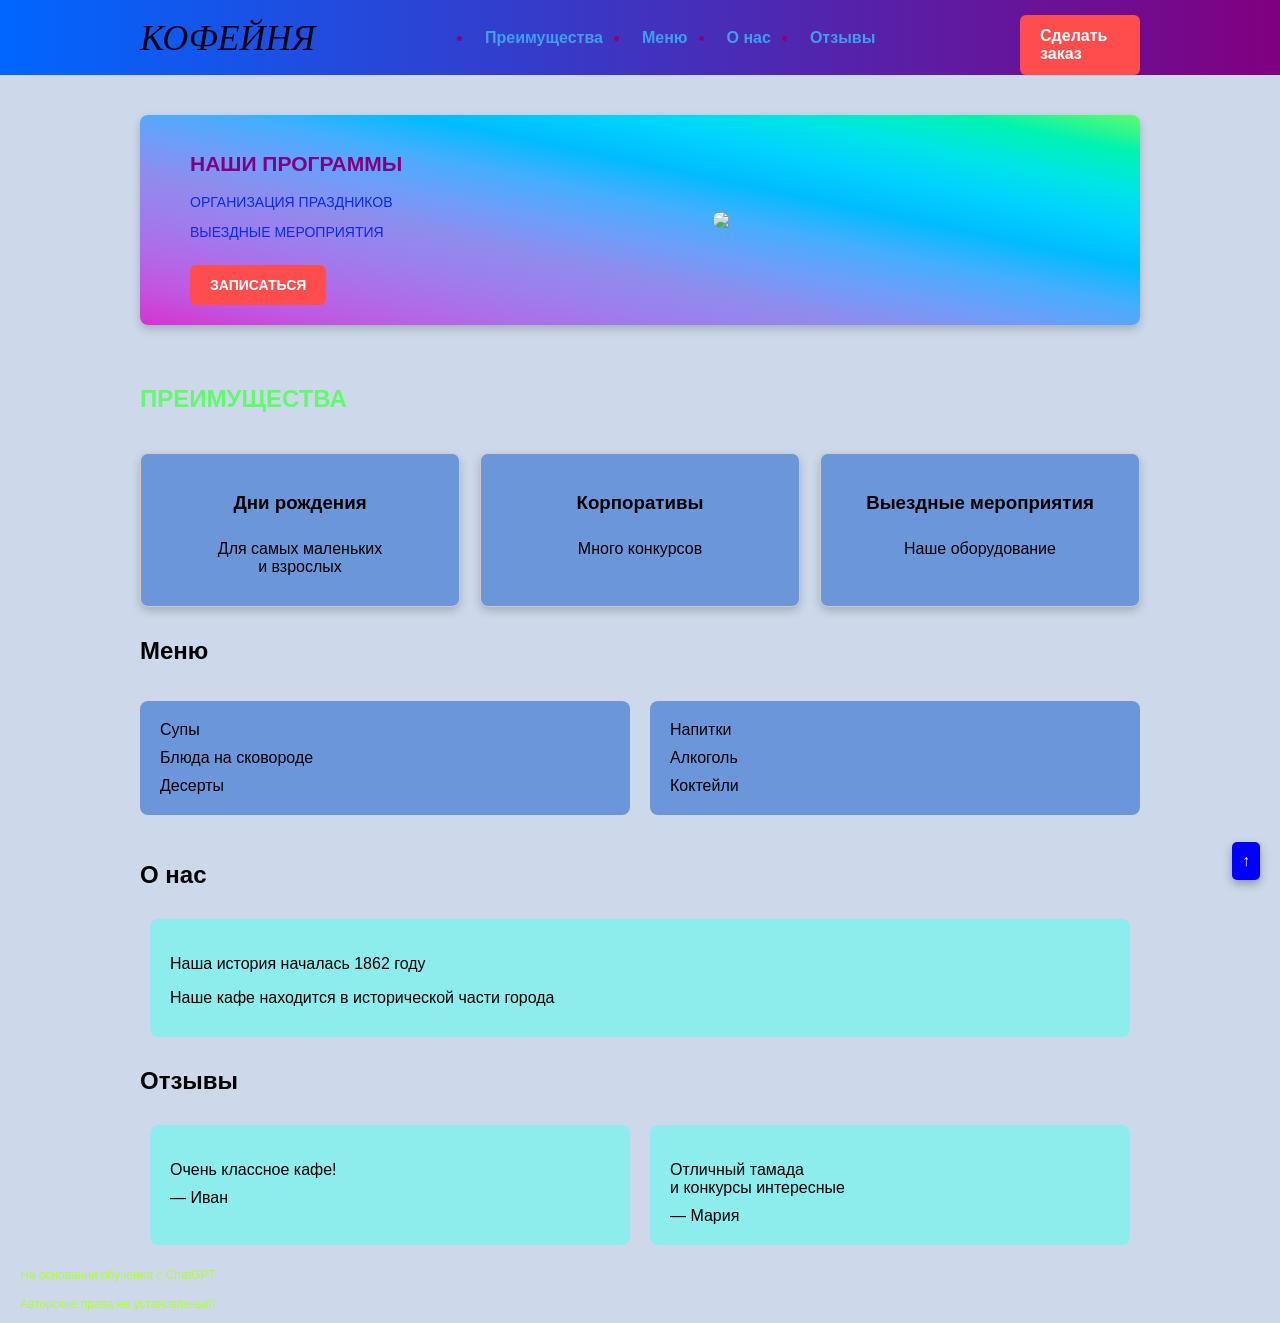
==== index_L1.html @ b468c174 "Add files via upload" ====
<!DOCTYPE html>
<html lang="ru">
<head>
    <link rel="stylesheet" href="stile_L1.css">
    <meta charset="UTF-8">
    <title>Лендинг "кофейня"</title>
</head>
<body id="top">

  <header>
  <div class="container">
    <h1 class="logo">КОФЕЙНЯ</h1>
    <nav class="nav">
      <ul>
        <li><a href="#about">Преимущества</a></li>
        <li><a href="#program">Меню</a></li>
        <li><a href="#wews">О нас</a></li>
        <li><a href="#reviews">Отзывы</a></li>
      </ul>
    </nav>
    <a href="#signup" class="btn">Сделать заказ</a>
  </div>
</header>

<main>
  <section id="hero">
    <div class="container">
      <div class="hero-text">
        <h1>Наши программы</h1>
        <p class="hero-sub">Организация праздников</p>
        <p class="hero-sub">Выездные мероприятия</p>
        <a href="#signup" class="btn">Записаться</a>
      </div>
      <div class="hero-image">
        <img src="https://www.perfectstock.ru/public/uploads/thumbnail/prazdnichnyy-tort-so-svechami-21575527179chmor3sa2n.jpg">
      </div>
    </div>
  </section>

 
<section id="about" class="features">
  <div class="container">
    <h2>ПРЕИМУЩЕСТВА</h2>

    <div class="features-list">

      <div class="feature">
        <h3>Дни рождения</h3>
        <p>Для самых маленьких<br>и взрослых</p>
      </div>

      <div class="feature">
        <h3>Корпоративы</h3>
        <p>Много конкурсов</p>
      </div>

      <div class="feature">
        <h3>Выездные мероприятия</h3>
        <p>Наше оборудование</p>
      </div>


    </div>
  </div>
</section>

<section id="program" class="program">
  <div class="container">
    <h2>Меню</h2>

    <div class="program-list">
      <ul>
        <li>Супы</li>
        <li>Блюда на сковороде</li>
        <li>Десерты</li>
      </ul>
    
      <ul>
        <li>Напитки</li>
        <li>Алкоголь</li>
        <li>Коктейли</li>
      </ul>
    </div>
  </div>
</section>

<section id="wews" class="wews">
  <div class="container">
    <h2>О нас</h2>

    <div class="wews-list">

      <div class="we">
        <p>Наша история началась 1862 году</p>
        <p>Наше кафе находится в исторической части города</p>
      </div>

    </div>
  </div>
</section>


<section id="reviews" class="reviews">
  <div class="container">
    <h2>Отзывы</h2>

    <div class="reviews-list">
      <div class="review">
        <p>Очень классное кафе!</p>
        <span>— Иван</span>
      </div>

      <div class="review">
        <p>Отличный тамада<br>и конкурсы интересные</p>
        <span>— Мария</span>
      </div>
    </div>
  </div>
</section>


</main>

<footer class="footer">
  <p>На основании обучения с ChatGPT</p>
  <p>Авторские права не установлены///</p>
</footer>

<a href="#top" class="scroll-top">↑</a>

</body>
</html>
---- stile_L1.css ----
html {
  scroll-behavior: smooth;
  scroll-padding-top: 80px;
  } /* Это прям "вау-эффект" за 1 строку */

:root {
  --header-height: 70px;
}

body {
  margin: 0;
  font-family: Arial, sans-serif;
  background-color:#cdd9eb;
 
  background-image: url("https://i.pinimg.com/736x/4f/f6/a5/4ff6a5dc8e9b16b25e63dcef83f16909.jpg");
  background-size: cover; /* Растягивает изображение на всю область */
  background-position: center; /* Центрирует изображение */
  background-repeat: no-repeat; /* Запрещает повторение */
  background-attachment: fixed; /* Фиксирует фон при прокрутке */

}

header {
  position: sticky;
  top: 0;
  background: linear-gradient(to right, rgb(0, 102, 255), purple);
  z-index: 100;
}


header .container{
    display: flex;
    align-items: center;
    justify-content: space-between;
   
}

.logo {
  margin: 0;
  padding-top: 0;
  color: rgb(15, 1, 15);
  font-family: William, serif;
  font-weight: normal;
  font-size: 36px;
  font-style: italic;
  text-transform: uppercase;
  
}

.container {
  max-width: 1000px;
  margin: 0 auto;
  padding: 10 20px;
}

.hero-text {
  flex: 1;
  
  justify-content: center;

  max-width: 500px;
  font-size: 14px;
  text-transform: uppercase;
  text-align: left;
  color: purple;
}

.hero-sub {
  /* max-width: 500px; */
  text-transform: uppercase;
  color: rgb(8, 42, 233);
}

.hero-image {
  flex: 1;
  display: flex;
  justify-content: center;
}

.hero-image img {
  max-width: 400px;
  width: 100%;
  border-radius: 8px;
}

#hero .container {
  display: flex;
  gap: 40px;
  justify-content: center;
  align-items: center;

  padding: 20px 0 20px 50px;
  /* background-color: rgb(8, 207, 233); */
  background-image: linear-gradient(to right top, #d633d0, #c255df, #af6ce8, #9d7eed, #8f8ced, #6d9efa, #44aeff, #00bcff, #00d2ff, #00e5e6, #00f3b1, #5ffb6c);
  border-radius: 8px;
  box-shadow: 0 4px 10px rgba(0, 0, 0, 0.2);
}

#hero {
  padding: 40px 0;
}

.scroll-top {
  position: fixed;
  bottom: 20px;
  right: 20px;
  background: blue;
  color: white;
  padding: 10px;
  border-radius: 5px;
  text-decoration: none;
  transition: 0.3s;
  box-shadow: 0 4px 10px rgba(0,0,0,0.3);
}

.scroll-top:hover {
  background: darkblue;
}


.nav {
  color: rgb(139, 0, 120); 
  background-color: linear-gradient(to right, rgb(0, 102, 255), purple); /* Чтобы sticky меню не пряталось */
  width: 100%;
  /* z-index: 100; /* Чтобы sticky меню не пряталось */ */
}

.nav ul {
  display: flex;
  justify-content: center; /* Распределение кнопок*/
}

.nav li {
    margin-right: 15px;
}

.nav a {
  font-weight: bold;
  text-decoration: none;
  color: rgb(62, 159, 238);
  padding: 8px 12px;
  border-radius: 5px;
}

.nav a:hover {
  background-color: blue;
  color: white;
}

.features-list {
  display: flex;
  gap: 20px;
  align-items: stretch;
  flex-wrap: wrap;
} /* создаем карточки */

.feature {
  flex: 1;
  display: flex;
  gap: 10px;
  scroll-margin-top: var(--header-height);
  /* scroll-margin-top: 120px; */ 
  flex-direction: column;
  align-items: center; /* Центр по экрану */
  text-align: center;
  position: relative;
  background-color: rgb(107, 151, 218); 
  /* max-width: 800px; /* База всех сайтов */ */
  margin: 0; /* База всех сайтов */
  padding: 20px 20px;
  border-radius: 8px;
  border: 1px solid #ccc;
  box-shadow: 0 4px 10px rgba(0, 0, 0, 0.2);
  transition: 0.3s; /* делай карточки живыми */
  background-image: url("https://i.pinimg.com/736x/81/38/c0/8138c0d782192cbd97b4ae0b590252b5.jpg");

} /* Параметры карточек */

.feature:hover {
  transform: translateY(-5px);
  box-shadow: 0 8px 20px rgba(0,0,0,0.3);
} /* живые карточки */

.features h2 {
  text-align: left;
  margin-bottom: 40px;
  text-transform: uppercase;
  color: #5ffb6c;
}

.features h3 {
  text-align: center;
  margin-bottom: 0;
}

.program {
  padding: 10px;
  
}

.program-list {
  display: flex;
  gap: 20px;
  align-items: stretch;
 
}

.program-list ul {
  flex: 1;
  list-style: none;
  background: rgb(107, 151, 218);
  padding: 20px 20px 10px;
  border-radius: 8px;

}

.program-list li {
  margin-bottom: 10px;
  
  }

.wews-list {
  display: flex;
  gap: 20px;
  align-items: stretch;
  padding: 10px;
}

.we {
  flex: 1;
  background: rgb(141, 236, 236);
  padding: 20px;
  border-radius: 8px;
} /* делает как карточки */


.reviews-list {
  display: flex;
  gap: 20px;
  align-items: stretch;
  padding: 10px;
}

.review {
  flex: 1;
  background: rgb(141, 236, 236);
  padding: 20px;
  border-radius: 8px;
} /* делает как карточки */


.footer {
font-size: 12px;
line-height: 1.4;
margin-left: 20px;
margin-bottom: 10px;
color: greenyellow;
}

.btn {
  display: inline-block;
  background: #ff4d4d;
  color: white;
  padding: 12px 20px;
  border-radius: 6px;
  text-decoration: none;
  font-weight: bold;
  margin-top: 15px;
  transition: 0.3s;
} 

.btn:hover {
  background: #e63e3e;
  transform: scale(1.05);
}

p {
  margin-bottom: 10px;
  
}

* {
  box-sizing: border-box;
}

@media (max-width: 768px) {
  #hero .container {
    flex-direction: column;
  }
}
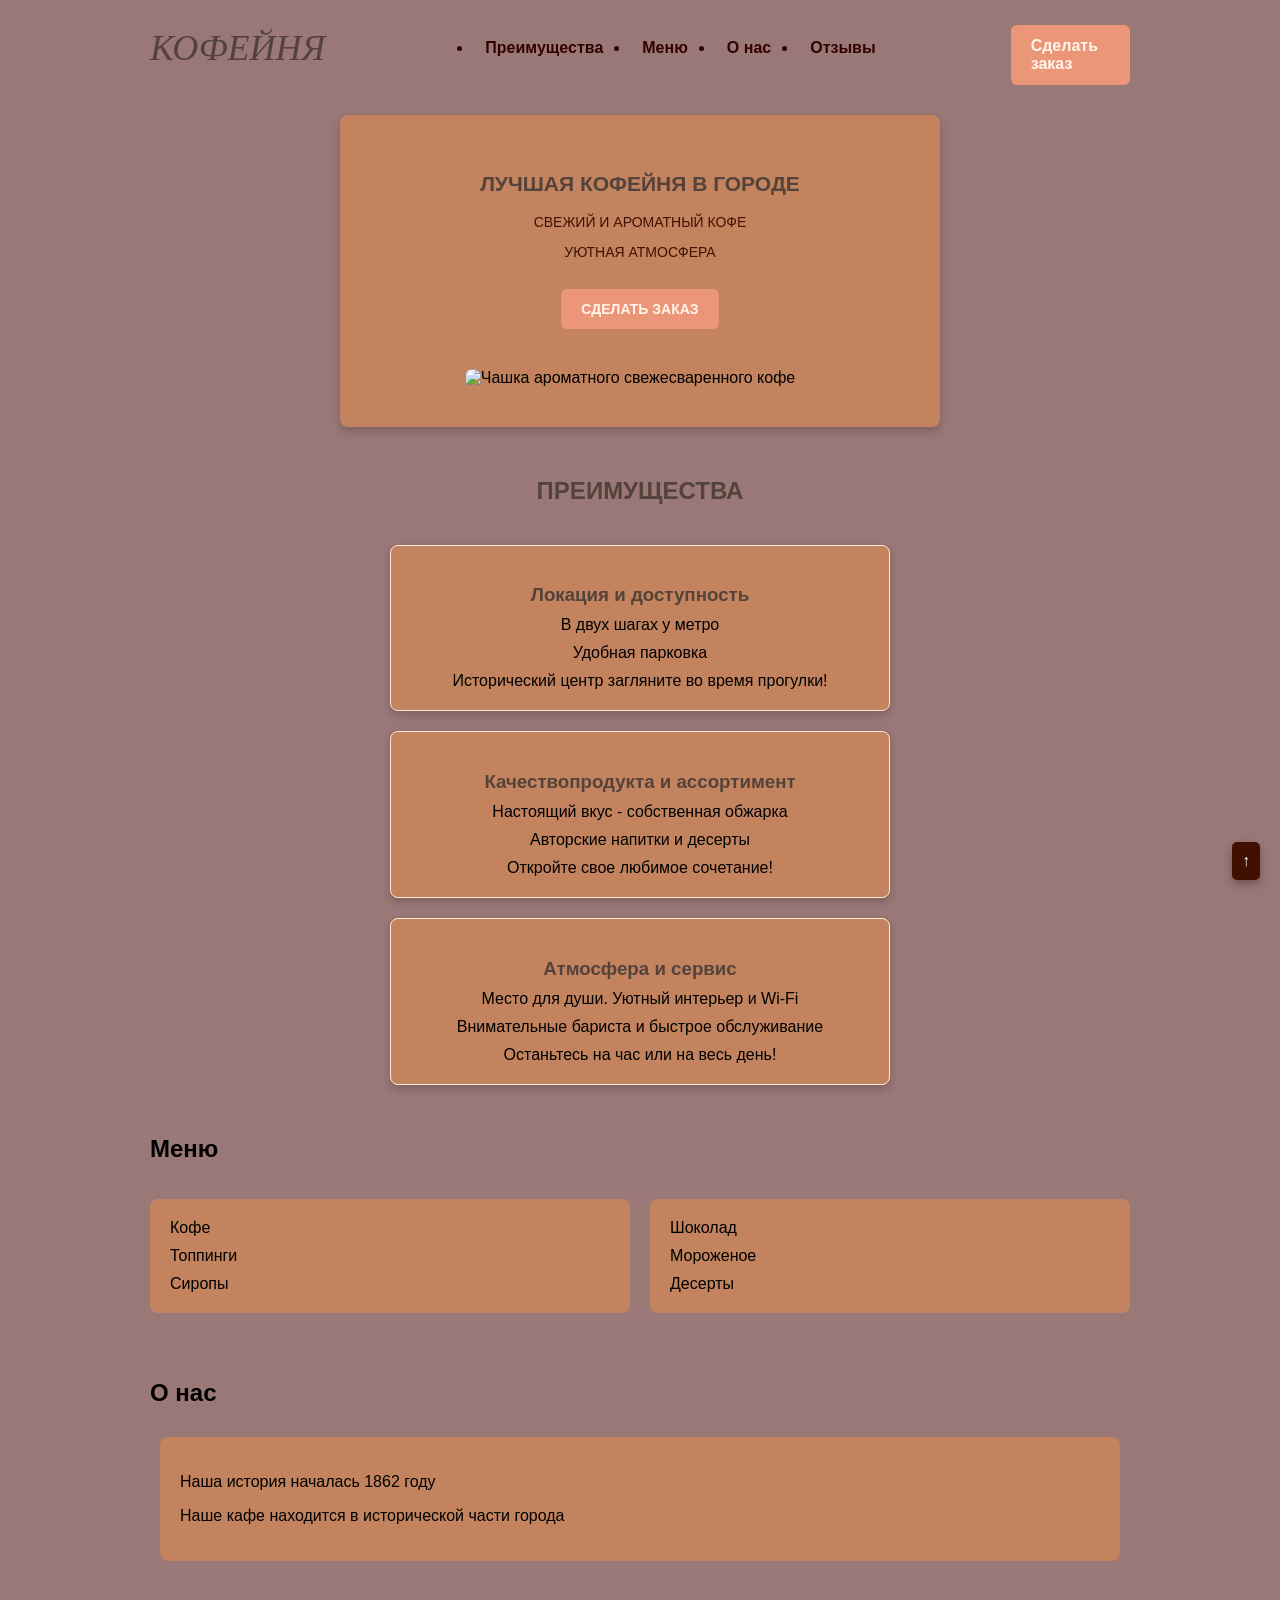
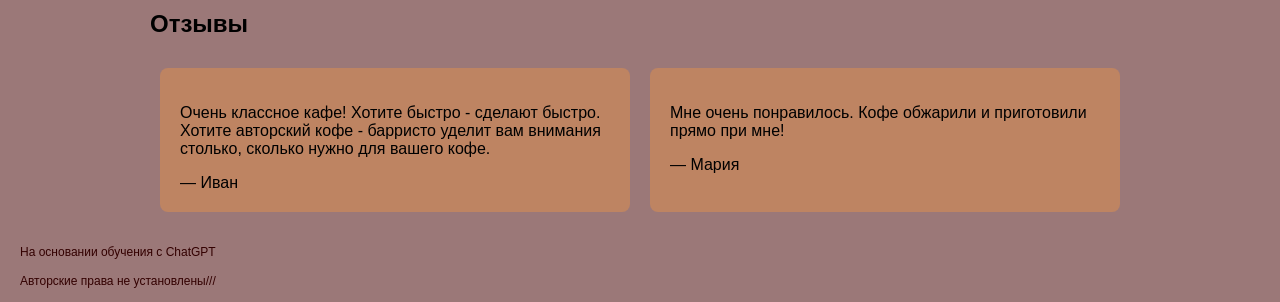
==== commit fafe1e69: "Add files via upload" ====
--- a/index_L1.html
+++ b/index_L1.html
@@ -1,7 +1,8 @@
 <!DOCTYPE html>
 <html lang="ru">
 <head>
-    <link rel="stylesheet" href="stile_L1.css">
+    <link rel="stylesheet" href="style_L1.css">
+    <link rel="icon" href="https://img.icons8.com/?size=48&id=cjKhjWfFm69N&format=png" type="https://img.icons8.com/?size=48&id=cjKhjWfFm69N&format=png">
     <meta charset="UTF-8">
     <title>Лендинг "кофейня"</title>
 </head>
@@ -14,7 +15,7 @@
       <ul>
         <li><a href="#about">Преимущества</a></li>
         <li><a href="#program">Меню</a></li>
-        <li><a href="#wews">О нас</a></li>
+        <li><a href="#news">О нас</a></li>
         <li><a href="#reviews">Отзывы</a></li>
       </ul>
     </nav>
@@ -26,13 +27,13 @@
   <section id="hero">
     <div class="container">
       <div class="hero-text">
-        <h1>Наши программы</h1>
-        <p class="hero-sub">Организация праздников</p>
-        <p class="hero-sub">Выездные мероприятия</p>
-        <a href="#signup" class="btn">Записаться</a>
+        <h1>Лучшая кофейня в городе</h1>
+        <p class="hero-sub">Свежий и ароматный кофе</p>
+        <p class="hero-sub">Уютная атмосфера</p>
+        <a href="#signup" class="btn">Сделать заказ</a>
       </div>
       <div class="hero-image">
-        <img src="https://www.perfectstock.ru/public/uploads/thumbnail/prazdnichnyy-tort-so-svechami-21575527179chmor3sa2n.jpg">
+        <img src="https://i.pinimg.com/736x/0d/bf/90/0dbf908c72ba1627ddb2aa871189fd0c.jpg" alt="Чашка ароматного свежесваренного кофе">
       </div>
     </div>
   </section>
@@ -45,18 +46,24 @@
     <div class="features-list">
 
       <div class="feature">
-        <h3>Дни рождения</h3>
-        <p>Для самых маленьких<br>и взрослых</p>
+        <h3>Локация и доступность</h3>
+        <p>В двух шагах у метро</p>
+        <p>Удобная парковка</p>
+        <p>Исторический центр загляните во время прогулки!</p>
       </div>
 
       <div class="feature">
-        <h3>Корпоративы</h3>
-        <p>Много конкурсов</p>
+        <h3>Качествопродукта и ассортимент</h3>
+        <p>Настоящий вкус - собственная обжарка</p>
+        <p>Авторские напитки и десерты</p>
+        <p>Откройте свое любимое сочетание!</p>
       </div>
 
       <div class="feature">
-        <h3>Выездные мероприятия</h3>
-        <p>Наше оборудование</p>
+        <h3>Атмосфера и сервис</h3>
+        <p>Место для души. Уютный интерьер и Wi‑Fi</p>
+        <p>Внимательные бариста и быстрое обслуживание</p>
+        <p>Останьтесь на час или на весь день!</p>
       </div>
 
 
@@ -70,25 +77,25 @@
 
     <div class="program-list">
       <ul>
-        <li>Супы</li>
-        <li>Блюда на сковороде</li>
-        <li>Десерты</li>
+        <li>Кофе</li>
+        <li>Топпинги</li>
+        <li>Сиропы</li>
       </ul>
     
       <ul>
-        <li>Напитки</li>
-        <li>Алкоголь</li>
-        <li>Коктейли</li>
+        <li>Шоколад</li>
+        <li>Мороженое</li>
+        <li>Десерты</li>
       </ul>
     </div>
   </div>
 </section>
 
-<section id="wews" class="wews">
+<section id="news" class="news">
   <div class="container">
     <h2>О нас</h2>
 
-    <div class="wews-list">
+    <div class="news-list">
 
       <div class="we">
         <p>Наша история началась 1862 году</p>
@@ -106,12 +113,12 @@
 
     <div class="reviews-list">
       <div class="review">
-        <p>Очень классное кафе!</p>
+        <p>Очень классное кафе! Хотите быстро - сделают быстро. Хотите авторский кофе - барристо уделит вам внимания столько, сколько нужно для вашего кофе.</p>
         <span>— Иван</span>
       </div>
 
       <div class="review">
-        <p>Отличный тамада<br>и конкурсы интересные</p>
+        <p>Мне очень понравилось. Кофе обжарили и приготовили прямо при мне!</p>
         <span>— Мария</span>
       </div>
     </div>
--- a/style_L1.css
+++ b/style_L1.css
@@ -0,0 +1,299 @@
+html {
+  scroll-behavior: smooth;
+  scroll-padding-top: 80px;
+  } /* Это прям "вау-эффект" за 1 строку */
+
+:root {
+  --header-height: 70px;
+}
+
+body {
+  margin: 0;
+  font-family: Arial, sans-serif;
+  background-color:rgb(155, 120, 120);
+ 
+  background-image: url("https://i.pinimg.com/736x/77/13/d5/7713d5750d4d41581f560116be185a5a.jpg");
+  background-size: cover; /* Растягивает изображение на всю область */
+  background-position: center; /* Центрирует изображение */
+  background-repeat: no-repeat; /* Запрещает повторение */
+  background-attachment: fixed; /* Фиксирует фон при прокрутке */
+
+}
+
+header {
+  position: sticky;
+  top: 0;
+  background: cofee;
+  background-image: url("https://i.pinimg.com/736x/77/13/d5/7713d5750d4d41581f560116be185a5a.jpg");
+  background-size: cover; /* Растягивает изображение на всю область */
+  z-index: 100;
+}
+
+
+header .container{
+    display: flex;
+    align-items: center;
+    justify-content: space-between;
+   
+}
+
+.logo {
+  margin: 0;
+  padding-top: 0;
+  color: #54433a;
+  font-family: William, serif;
+  font-weight: normal;
+  font-size: 36px;
+  font-style: italic;
+  text-transform: uppercase;
+  
+}
+
+.container {
+  max-width: 1000px;
+  margin: 0 auto;
+  padding: 10px 10px;
+}
+
+.hero-text {
+  flex: 1;
+  justify-content: center;
+  max-width: 500px;
+  font-size: 14px;
+  text-transform: uppercase;
+  text-align: center;
+  color:#54433a;
+}
+
+.hero-sub {
+  /* max-width: 500px; */
+  text-transform: uppercase;
+  color: #401100;
+  text-align: center; /* центрируем подзаголовки */
+}
+
+.hero-image {
+  flex: 1;
+  display: flex;
+  padding-right: 20px;
+  justify-content: center;
+}
+
+.hero-image img {
+  max-width: 400px;
+  width: 100%;
+  border-radius: 8px;
+}
+
+#hero .container {
+  display: flex;
+  flex-direction: column; /* элементы идут в колонку */
+  gap: 40px;
+  justify-content: center;
+  align-items: center;
+
+  padding: 40px 20px;
+  background-color: #c2835e;
+  border-radius: 8px;
+  box-shadow: 0 4px 10px rgba(0, 0, 0, 0.2);
+  max-width: 600px; /* ограничиваем ширину контейнера */
+  margin: 0 auto; /* центрируем контейнер */
+}
+
+#hero {
+  padding: 20px 0;
+}
+
+.scroll-top {
+  position: fixed;
+  bottom: 20px;
+  right: 20px;
+  background: #401100;
+  color: white;
+  padding: 10px;
+  border-radius: 5px;
+  text-decoration: none;
+  transition: 0.3s;
+  box-shadow: 0 4px 10px rgba(0,0,0,0.3);
+}
+
+.scroll-top:hover {
+  background: #c2835e;
+}
+
+
+.nav {
+  color: #330000; 
+  background: transparent; /* Чтобы sticky меню не пряталось */
+  width: 100%;
+  /* z-index: 100; /* Чтобы sticky меню не пряталось */ */
+}
+
+.nav ul {
+  display: flex;
+  justify-content: center; /* Распределение кнопок*/
+}
+
+.nav li {
+    margin-right: 15px;
+}
+
+.nav a {
+  font-weight: bold;
+  text-decoration: none;
+  color: #330000;
+  padding: 8px 12px;
+  border-radius: 5px;
+}
+
+.nav a:hover {
+  background-color: #330000;
+  color: #ffe8d1;
+}
+
+.features-list {
+  display: flex;
+  flex-direction: column; /* карточки идут в колонку */
+  gap: 20px;
+  align-items: center; /* центрируем карточки по горизонтали */
+  /* align-items: stretch; /* распределяем по горизонтали */ */
+  flex-wrap: wrap;
+} /* создаем карточки */
+
+.feature {
+  max-width: 500px; /* фиксируем ширину карточки */
+  width: 100%; /* занимаем доступную ширину (с учётом max-width) */
+  flex: 1;
+  display: flex;
+  gap: 10px;
+  scroll-margin-top: var(--header-height);
+  /* scroll-margin-top: 120px; */ 
+  flex-direction: column;
+  align-items: center; /* Центр по экрану */
+  text-align: center;
+  position: relative;
+  background-color: #c2835e; 
+  /* max-width: 800px; /* База всех сайтов */ */
+  margin: 0; /* База всех сайтов */
+  padding: 20px 20px;
+  border-radius: 8px;
+  border: 0.5px solid #ffe8d1;
+  box-shadow: 0 4px 10px rgba(0, 0, 0, 0.2);
+  transition: 0.3s; /* делай карточки живыми */
+} /* Параметры карточек */
+
+.feature p {
+  margin: 0; /* обнуляем стандартные отступы */
+}
+
+.feature:hover {
+  transform: translateY(-5px);
+  box-shadow: 0 8px 20px rgba(0,0,0,0.3);
+} /* живые карточки */
+
+.features h2 {
+  text-align: center;
+  margin-bottom: 40px;
+  text-transform: uppercase;
+  color: #54433a;
+}
+
+.features h3 {
+  text-align: center;
+  margin-bottom: 0;
+  color: #54433a;
+}
+
+
+
+.program {
+  padding: 10px;
+  
+}
+
+.program-list {
+  display: flex;
+  gap: 20px;
+  align-items: stretch;
+ 
+}
+
+.program-list ul {
+  flex: 1;
+  list-style: none;
+  background: #c2835e;
+  padding: 20px 20px 10px;
+  border-radius: 8px;
+
+}
+
+.program-list li {
+  margin-bottom: 10px;
+  
+  }
+
+.news-list {
+  display: flex;
+  gap: 20px;
+  align-items: stretch;
+  padding: 10px;
+}
+
+.we {
+  flex: 1;
+  background: #c2835e;
+  padding: 20px;
+  border-radius: 8px;
+} /* делает как карточки */
+
+
+.reviews-list {
+  display: flex;
+  gap: 20px;
+  align-items: stretch;
+  padding: 10px;
+}
+
+.review {
+  flex: 1;
+  background: #be8462;
+  padding: 20px;
+  border-radius: 8px;
+} /* делает как карточки */
+
+
+.footer {
+font-size: 12px;
+line-height: 1.4;
+margin-left: 20px;
+margin-bottom: 10px;
+color: #330000;
+}
+
+.btn {
+  display: inline-block;
+  background: #ec9679;
+  color: #fff5e9;
+  padding: 12px 20px;
+  border-radius: 6px;
+  text-decoration: none;
+  font-weight: bold;
+  margin-top: 15px;
+  transition: 0.3s;
+} 
+
+.btn:hover {
+  background: #ec9679;
+  color: #330000;
+  transform: scale(1.05);
+}
+
+* {
+  box-sizing: border-box;
+}
+
+@media (max-width: 768px) {
+  #hero .container {
+    flex-direction: column;
+  }
+}
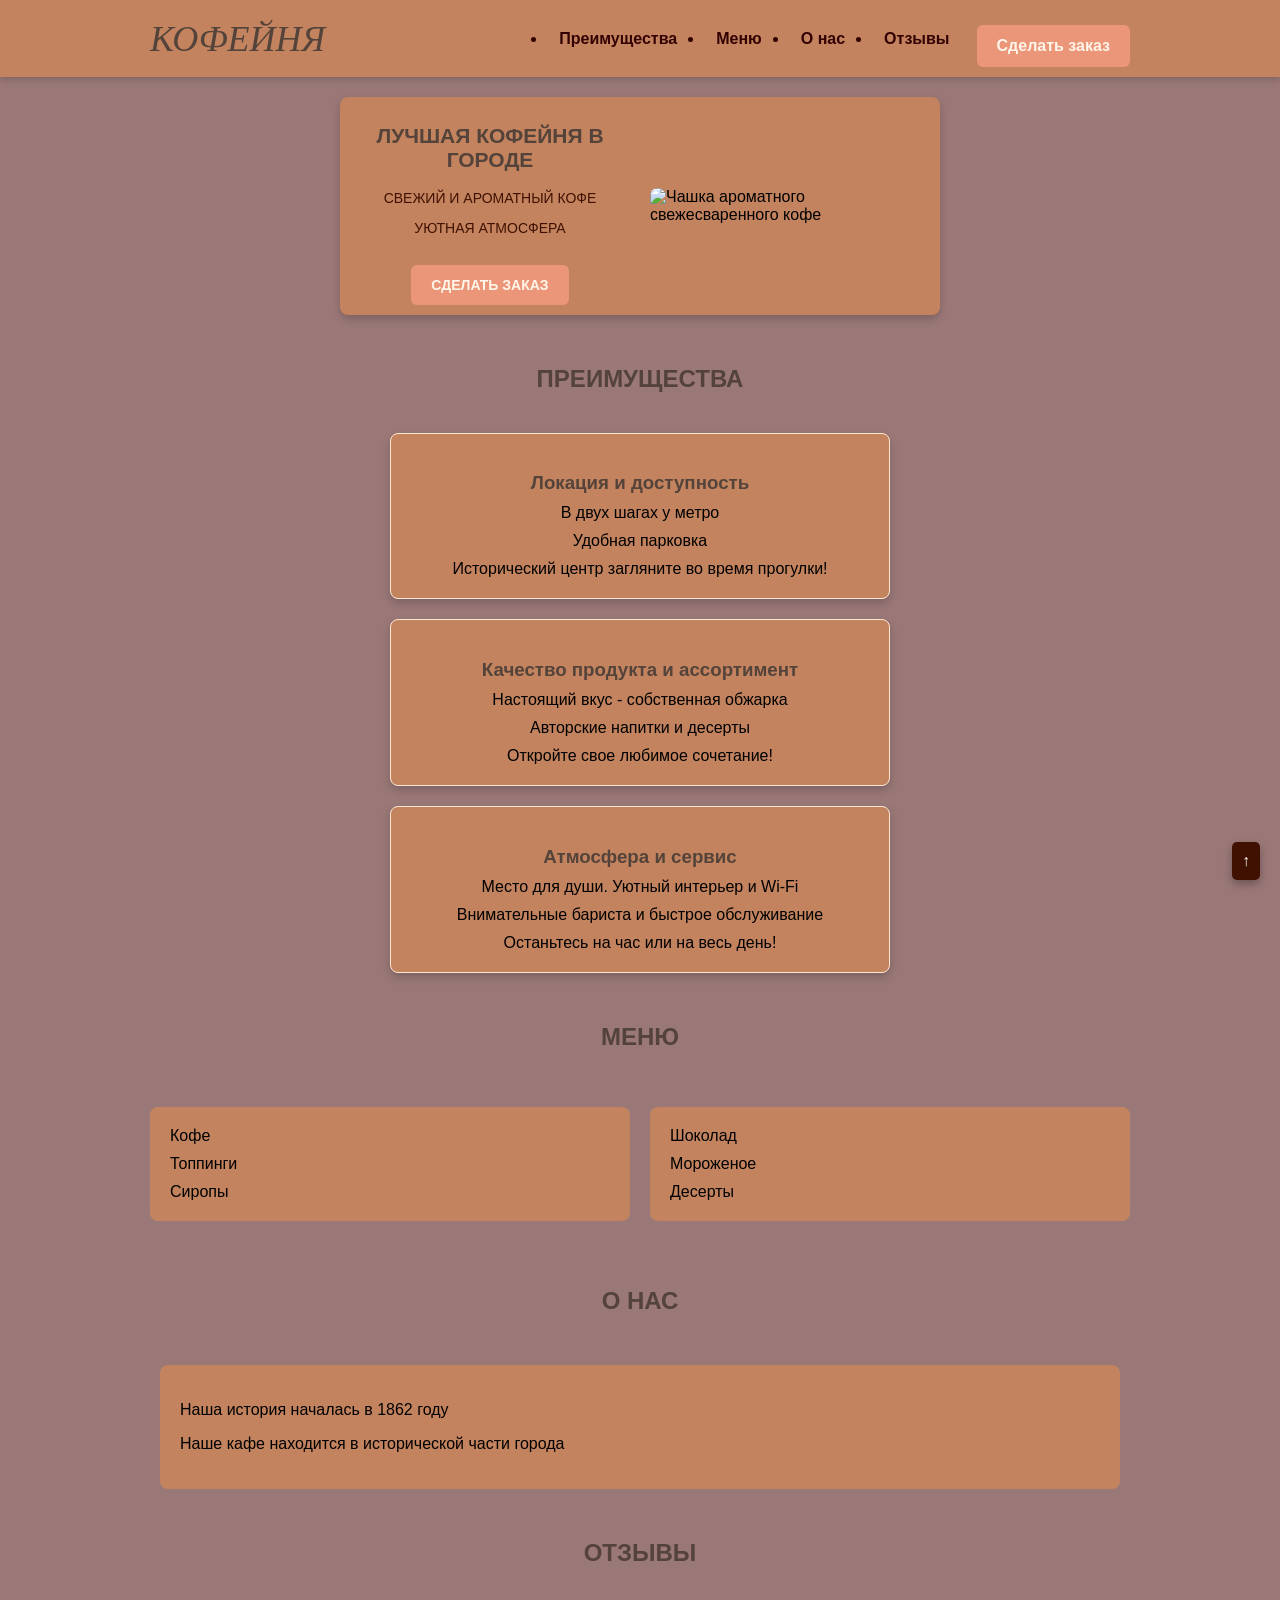
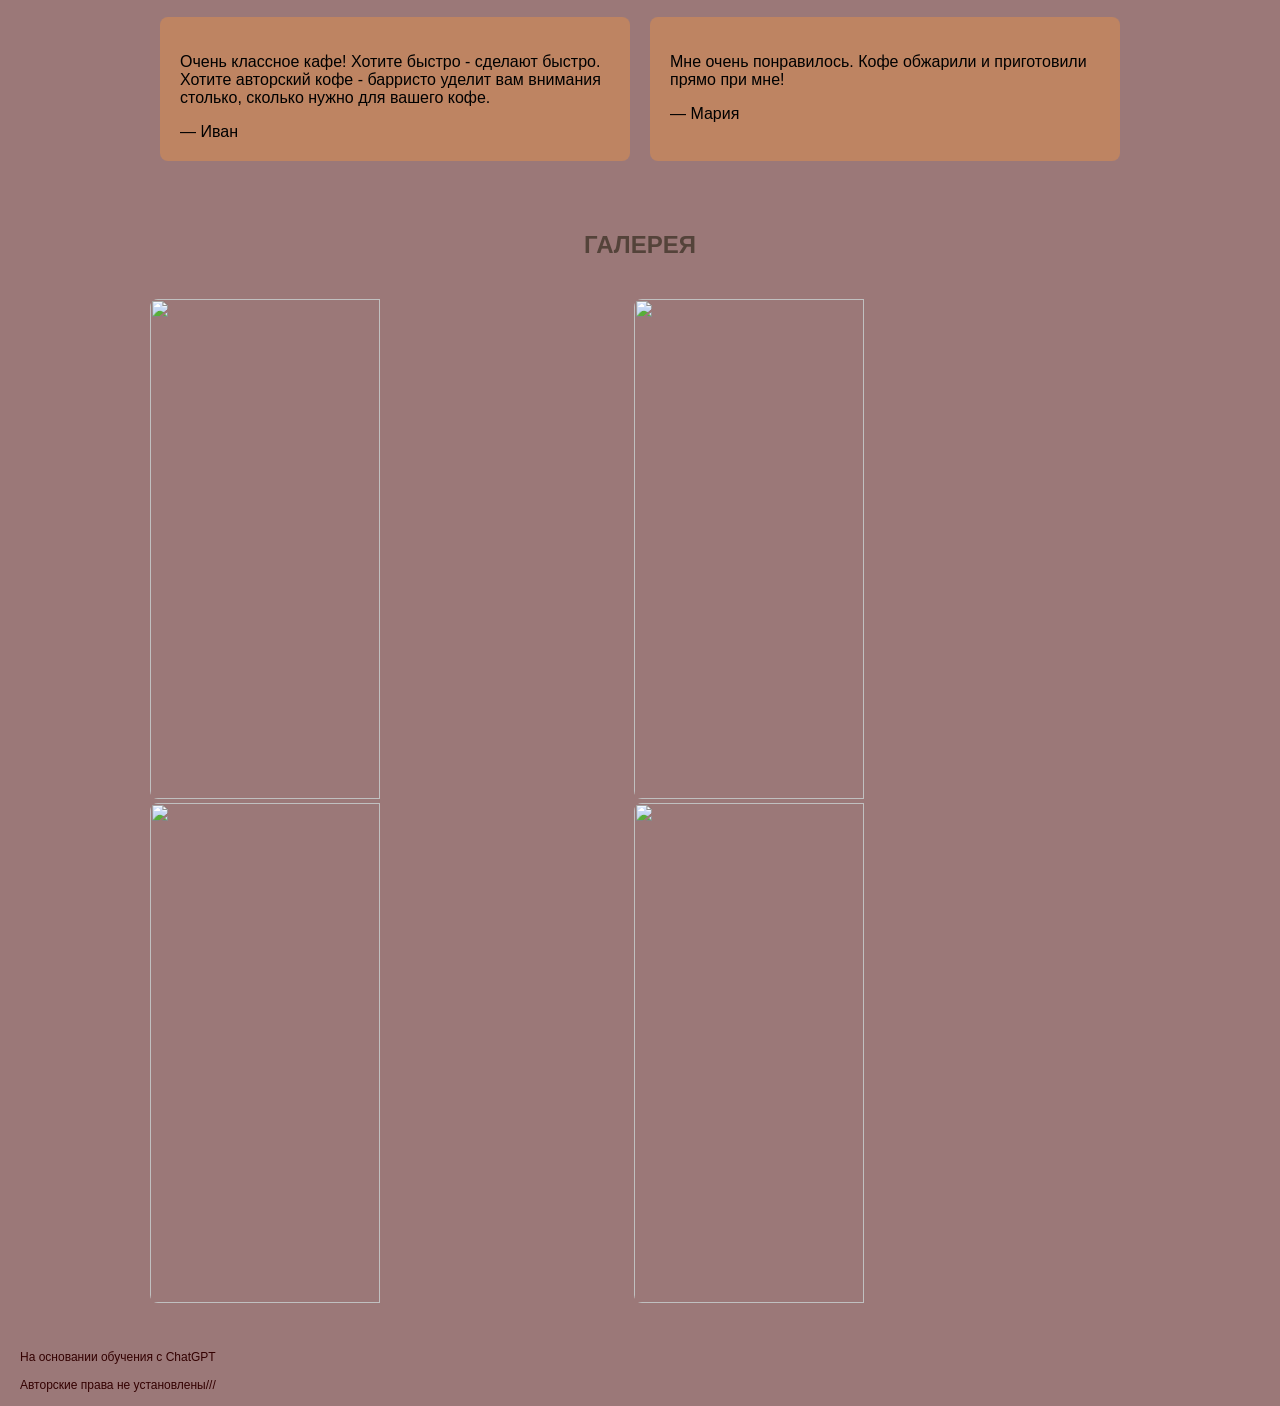
==== commit 85fc38c3: "Add files via upload" ====
--- a/index_L1.html
+++ b/index_L1.html
@@ -2,7 +2,7 @@
 <html lang="ru">
 <head>
     <link rel="stylesheet" href="style_L1.css">
-    <link rel="icon" href="https://img.icons8.com/?size=48&id=cjKhjWfFm69N&format=png" type="https://img.icons8.com/?size=48&id=cjKhjWfFm69N&format=png">
+    <link rel="icon" href="https://img.icons8.com/?size=48&id=cjKhjWfFm69N&format=png" type="image/png">
     <meta charset="UTF-8">
     <title>Лендинг "кофейня"</title>
 </head>
@@ -19,7 +19,8 @@
         <li><a href="#reviews">Отзывы</a></li>
       </ul>
     </nav>
-    <a href="#signup" class="btn">Сделать заказ</a>
+    <a href="#program" class="btn">Сделать заказ</a>
+    <button class="burger">☰</button>
   </div>
 </header>
 
@@ -30,14 +31,13 @@
         <h1>Лучшая кофейня в городе</h1>
         <p class="hero-sub">Свежий и ароматный кофе</p>
         <p class="hero-sub">Уютная атмосфера</p>
-        <a href="#signup" class="btn">Сделать заказ</a>
+        <a href="#program" class="btn">Сделать заказ</a>
       </div>
       <div class="hero-image">
         <img src="https://i.pinimg.com/736x/0d/bf/90/0dbf908c72ba1627ddb2aa871189fd0c.jpg" alt="Чашка ароматного свежесваренного кофе">
       </div>
     </div>
   </section>
-
  
 <section id="about" class="features">
   <div class="container">
@@ -53,7 +53,7 @@
       </div>
 
       <div class="feature">
-        <h3>Качествопродукта и ассортимент</h3>
+        <h3>Качество продукта и ассортимент</h3>
         <p>Настоящий вкус - собственная обжарка</p>
         <p>Авторские напитки и десерты</p>
         <p>Откройте свое любимое сочетание!</p>
@@ -91,21 +91,20 @@
   </div>
 </section>
 
-<section id="news" class="news">
+<section id="news" class="about">
   <div class="container">
     <h2>О нас</h2>
 
-    <div class="news-list">
+    <div class="about-list">
 
-      <div class="we">
-        <p>Наша история началась 1862 году</p>
+      <div class="about-content">
+        <p>Наша история началась в 1862 году</p>
         <p>Наше кафе находится в исторической части города</p>
       </div>
 
     </div>
   </div>
 </section>
-
 
 <section id="reviews" class="reviews">
   <div class="container">
@@ -125,6 +124,19 @@
   </div>
 </section>
 
+<section class="gallery">
+  <div class="container">
+    <h2>Галерея</h2>
+
+    <div class="gallery-list">
+      <img src="https://i.pinimg.com/736x/87/67/0b/87670bc6ecc648d5d3765d83df9977ae.jpg">
+      <img src="https://i.pinimg.com/736x/c6/83/21/c68321955e9ac35422d666f13497e182.jpg">
+      <img src="https://i.pinimg.com/736x/db/6c/86/db6c86048584f07559af974e5030c5b5.jpg">
+      <img src="https://i.pinimg.com/736x/e4/a5/bd/e4a5bd4fa7861dc7f6c39186ab432bb1.jpg">
+    </div>
+
+  </div>
+</section>
 
 </main>
 
--- a/style_L1.css
+++ b/style_L1.css
@@ -23,8 +23,8 @@
 header {
   position: sticky;
   top: 0;
-  background: cofee;
-  background-image: url("https://i.pinimg.com/736x/77/13/d5/7713d5750d4d41581f560116be185a5a.jpg");
+  background: #c2835e;
+  box-shadow: 0 2px 8px rgba(0,0,0,0.2); /*будет выглядеть дороже*/
   background-size: cover; /* Растягивает изображение на всю область */
   z-index: 100;
 }
@@ -33,11 +33,13 @@
 header .container{
     display: flex;
     align-items: center;
+    position: relative;
     justify-content: space-between;
    
 }
 
 .logo {
+  flex: 1;
   margin: 0;
   padding-top: 0;
   color: #54433a;
@@ -49,6 +51,18 @@
   
 }
 
+.burger {
+  display: none;
+  flex-direction: column;
+  justify-content: space-between;
+  width: 30px;
+  height: 21px;
+  background: transparent;
+  border: none;
+  cursor: pointer;
+  padding: 0;
+}
+
 .container {
   max-width: 1000px;
   margin: 0 auto;
@@ -75,7 +89,7 @@
 .hero-image {
   flex: 1;
   display: flex;
-  padding-right: 20px;
+  /* padding-right: 20px; */ 
   justify-content: center;
 }
 
@@ -87,12 +101,10 @@
 
 #hero .container {
   display: flex;
-  flex-direction: column; /* элементы идут в колонку */
-  gap: 40px;
+  gap: 20px;
   justify-content: center;
   align-items: center;
 
-  padding: 40px 20px;
   background-color: #c2835e;
   border-radius: 8px;
   box-shadow: 0 4px 10px rgba(0, 0, 0, 0.2);
@@ -102,6 +114,9 @@
 
 #hero {
   padding: 20px 0;
+  min-height: 70px;
+  display: flex;
+  align-items: center;
 }
 
 .scroll-top {
@@ -123,9 +138,10 @@
 
 
 .nav {
+  margin: 0 auto;
   color: #330000; 
   background: transparent; /* Чтобы sticky меню не пряталось */
-  width: 100%;
+  /* width: 100%; */
   /* z-index: 100; /* Чтобы sticky меню не пряталось */ */
 }
 
@@ -191,7 +207,7 @@
   box-shadow: 0 8px 20px rgba(0,0,0,0.3);
 } /* живые карточки */
 
-.features h2 {
+h2 {
   text-align: center;
   margin-bottom: 40px;
   text-transform: uppercase;
@@ -204,8 +220,6 @@
   color: #54433a;
 }
 
-
-
 .program {
   padding: 10px;
   
@@ -232,14 +246,14 @@
   
   }
 
-.news-list {
+.about-list {
   display: flex;
   gap: 20px;
   align-items: stretch;
   padding: 10px;
 }
 
-.we {
+.about-content {
   flex: 1;
   background: #c2835e;
   padding: 20px;
@@ -261,6 +275,22 @@
   border-radius: 8px;
 } /* делает как карточки */
 
+.gallery {
+  padding: 20px 0;
+}
+
+.gallery-list {
+  display: block; /* убрать лишние отступы между картинками */
+  flex-wrap: wrap;
+  gap: 20px;
+} /* база */
+
+.gallery-list img {
+  width: calc(50% - 10px);
+  border-radius: 8px;
+  height: 500px; /* одинаковая высота */
+  object-fit: cover; /* аккуратная сетка */
+}
 
 .footer {
 font-size: 12px;
@@ -271,11 +301,13 @@
 }
 
 .btn {
+  flex: none; /* кнопка не растягивается */
   display: inline-block;
   background: #ec9679;
   color: #fff5e9;
   padding: 12px 20px;
   border-radius: 6px;
+  text-align: center;
   text-decoration: none;
   font-weight: bold;
   margin-top: 15px;
@@ -283,7 +315,7 @@
 } 
 
 .btn:hover {
-  background: #ec9679;
+  background: #d87f5f;
   color: #330000;
   transform: scale(1.05);
 }
@@ -295,5 +327,25 @@
 @media (max-width: 768px) {
   #hero .container {
     flex-direction: column;
+    
+  }
+  .nav ul {
+    flex-direction: column;
+    align-items: center;
+  }
+.nav {
+    display: none;
+  }
+
+  .burger {
+    display: block;
+  }
+  .btn {
+    display: inline-block;
+    
+  }
+.gallery-list img {
+    width: 100%;
+    height: 500px;
   }
 }
